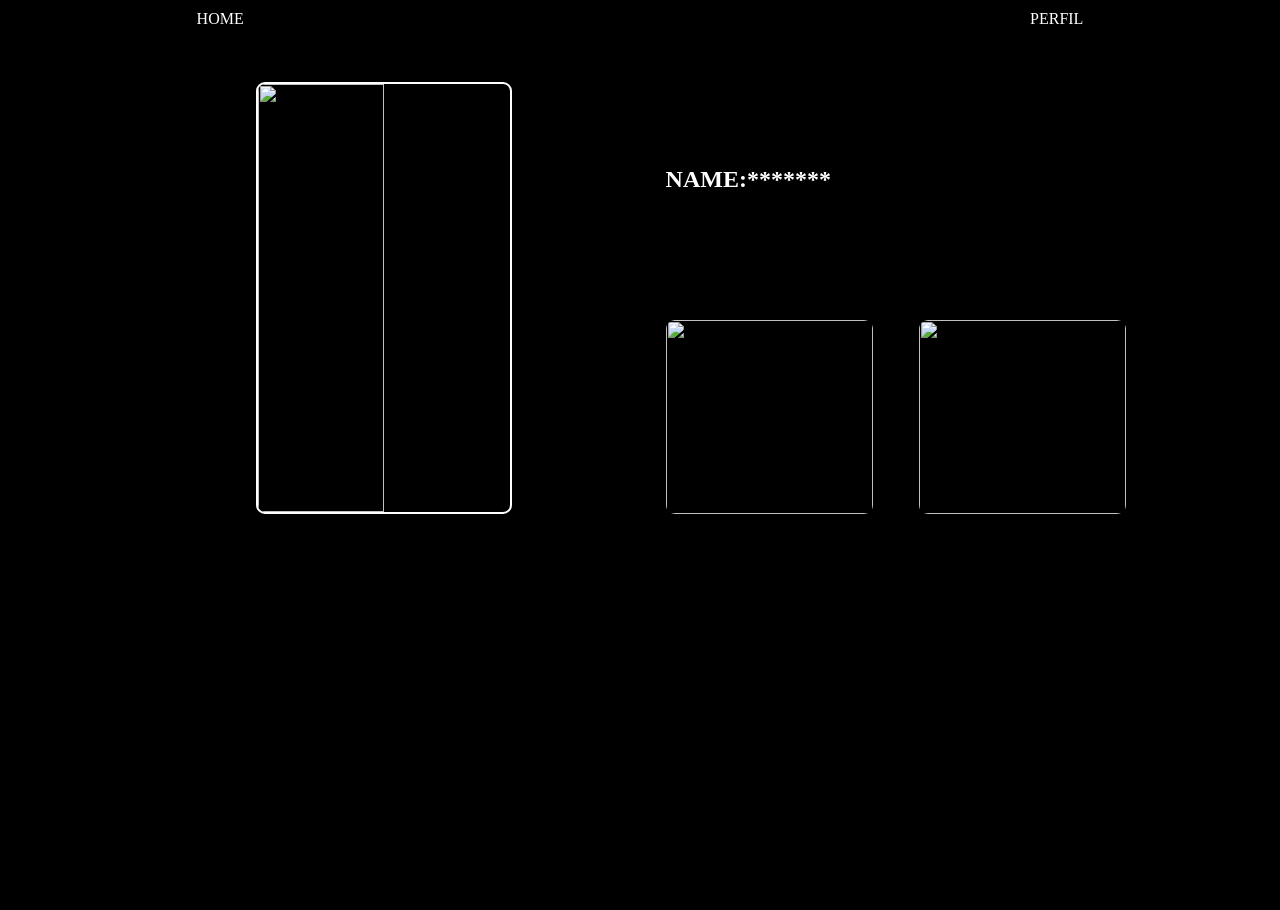
==== index.html @ deb19fd4 "Add files via upload" ====
<!DOCTYPE html>
<html lang="pt-br">
<head>
    <meta charset="UTF-8">
    <meta name="viewport" content="width=device-width, initial-scale=1.0">
    <title>AKIRA</title>
    <link rel="stylesheet" href="style.css">
</head>
<body class="body_1">
    <nav>
        <div class="nav_bar">
            
            <div class="info">
                <a class="nav_itens" href="">HOME</a>
            </div>
            <div class="logo">
                <img  src="assets/Img/footer-logo.gif" alt="" style="width: 100px;">
            </div>

            <div class="info">
                <a class="nav_itens" href="">PERFIL</a>
            </div>
        </div>
    </nav>
    <main class="main">
        <aside class="aside_perfil">
            <img class="img1" src="assets/Img/perfil.jpg" alt="">
        </aside>
        <section class="section">
            <div class="section_inf1">
                <h1>NAME:*******</h1>
            </div>
            <div class="section_inf2">
                <div class="inf2_1">
                    <img class="img2" src="ref/ter.jpg" alt="">
                </div>
                <div class="inf2_1">
                    <img class="img2" src="ref/Register - Login.jpg" alt="">
                </div>
            </div>
        </section>
        
      
    </main>
    <footer></footer>
</body>
</html>
---- style.css ----
*{
    padding: 0;
    margin: 0;
    box-sizing: border-box;
}

@font-face {
    font-family: myforte_e;
    src: url(assets/font/Airnt-Bold.otf);

}
.body_1{
    background-color: black;
    color: white;
    width: 100vw;
    height: 100vh;
    text-decoration: none;
    font-family: myforte_e;
    
}
/*//////// Nav bar ///////////// */
.nav_bar{
    display: flex;
    flex-direction:row;
    justify-content:space-around ;
    margin-top: 10px;
    text-decoration: none;
}

.info{
    display: flex;
    align-items: center;
    color: white;
    
    gap: 30px; 
}


.nav_itens{
    text-decoration: none;
    color: white;
}


/*/////// Nav bar /////////*/

/*//////// Main ///////////// */
.main{
    display: flex;
    flex-direction: row;
    align-items: center;
    justify-content: center;
    width: 100%;
    height: 60%;
    
}

.aside_perfil{

    
    width: 40%;
    height: 80%;
    display: flex;
    justify-content: center;
}
.img1{
    width: 50%;
    height: 100%;
    border-radius: 9px;
    border: 2px solid white;
}

.section{
    display: flex;
    flex-direction: column;
    align-items: center ;
    justify-content: space-between;
    
    width: 40%;
    height: 80%;
    gap: 10%;
    
}

.section_inf1{
    

    display: flex;
    align-items: center ;
    width: 90%;
    height: 50%;
    
}

.section_inf2{

    
    display: flex;
    
    width: 90%;
    height: 50%;
    column-gap: 10%;
}

.inf2_1{

    

    width: 100%;
    height: 100%;
}

.img2{
    border-radius: 9px;
    width: 100%;
    height: 100%;
}
/*//////// Main ///////////// */
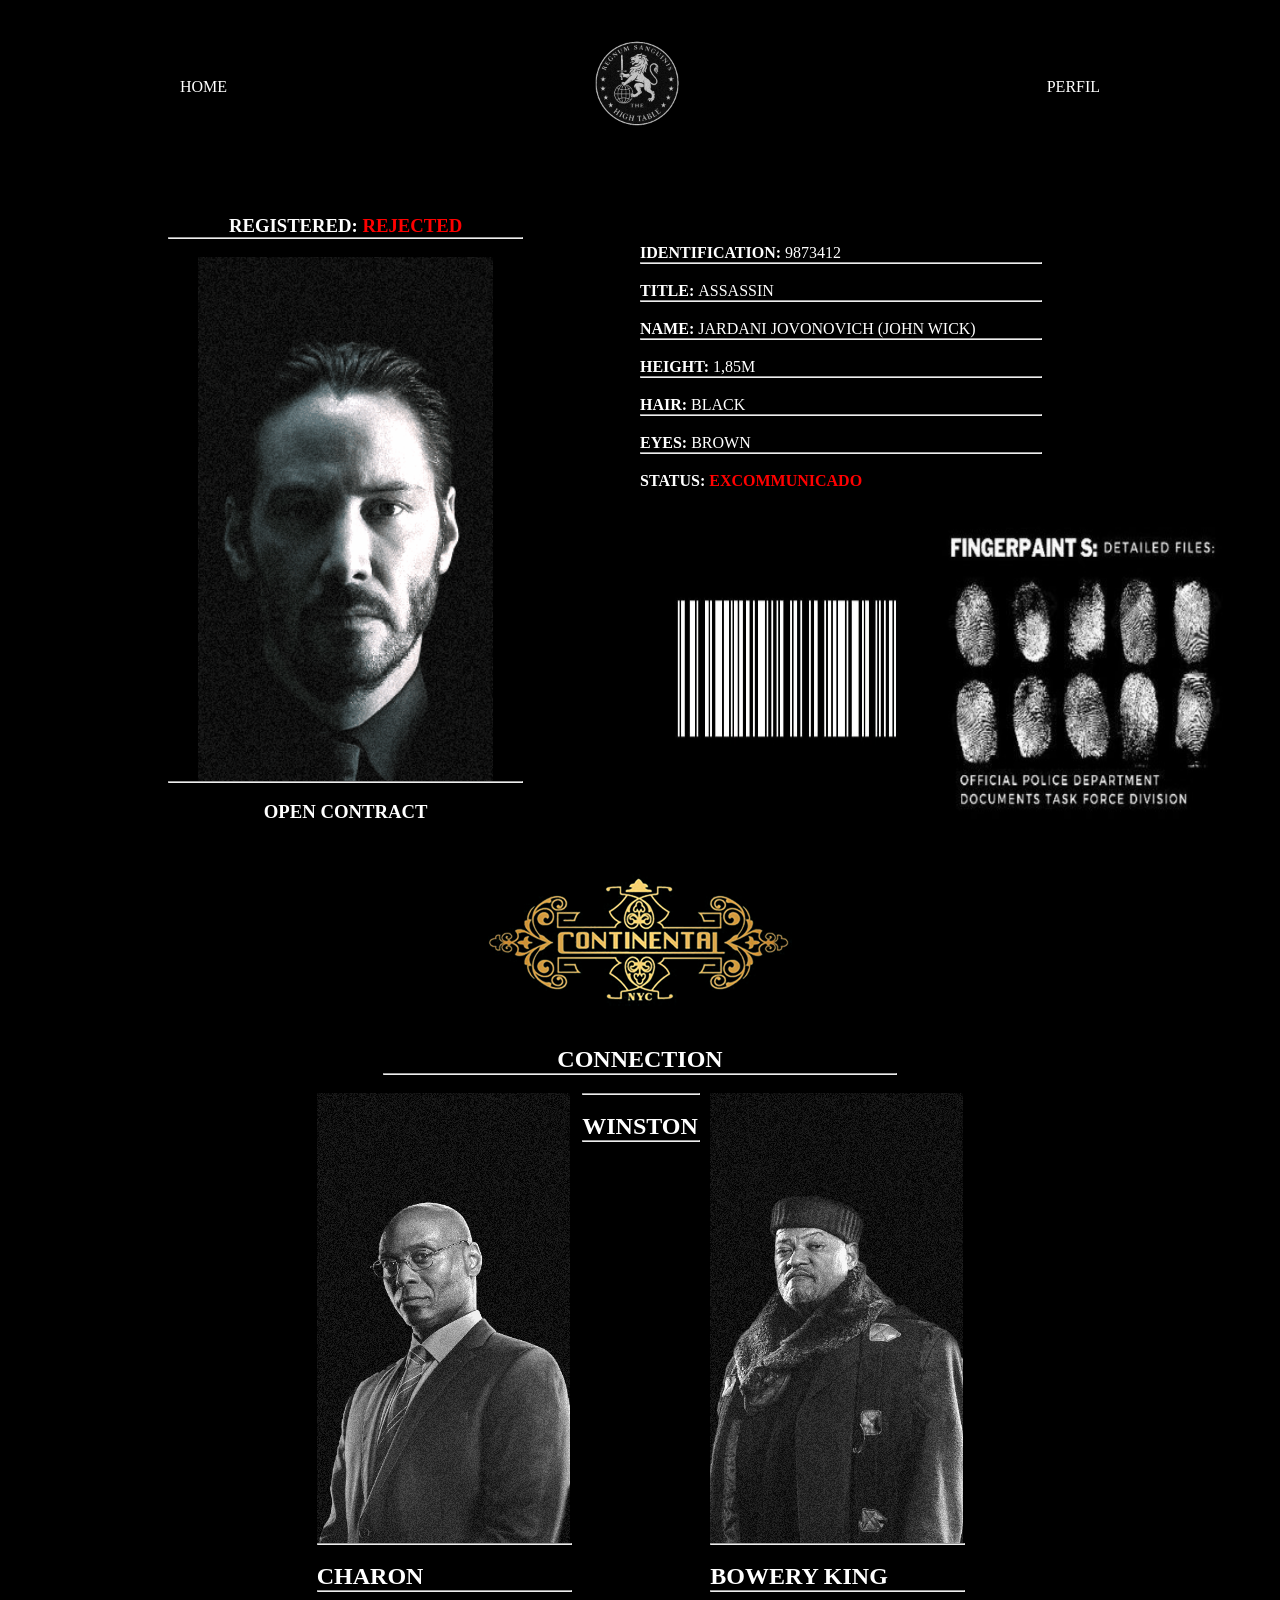
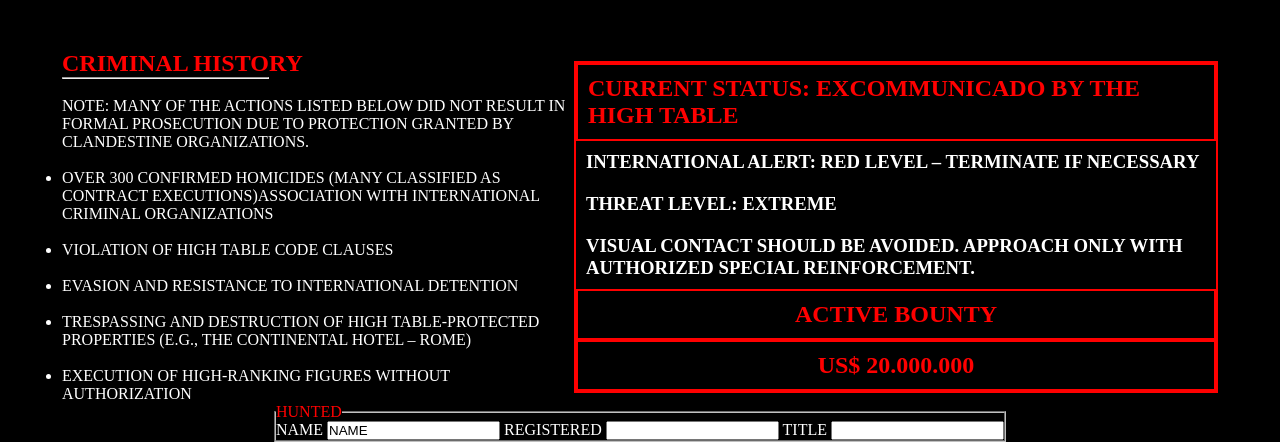
==== commit 045b84f3: "Add files via upload" ====
--- a/index.html
+++ b/index.html
@@ -3,44 +3,163 @@
 <head>
     <meta charset="UTF-8">
     <meta name="viewport" content="width=device-width, initial-scale=1.0">
-    <title>AKIRA</title>
+    <title>HIGH TABLE</title>
     <link rel="stylesheet" href="style.css">
+    <link rel="icon" type="icon" href="assets/favicon/favicon-16x16.png">
 </head>
 <body class="body_1">
-    <nav>
-        <div class="nav_bar">
-            
-            <div class="info">
-                <a class="nav_itens" href="">HOME</a>
+    <header>
+        <nav>
+            <div class="nav_bar">
+                
+                <div class="info">
+                    <a class="nav_itens" href="">HOME</a>
+                </div>
+                <div class="logo">
+                    <img  src="assets/gif/logotest.gif" alt="" style="width: 100px;">
+                </div>
+
+                <div class="info">
+                    <a class="nav_itens" href="">PERFIL</a>
+                </div>
             </div>
-            <div class="logo">
-                <img  src="assets/Img/footer-logo.gif" alt="" style="width: 100px;">
+        </nav>
+    </header>
+    <main class="main">
+        <section class="section1">
+            <article class="foto_perfil">
+                <h1><b>REGISTERED: <b style="color: red;"> REJECTED</b> </b></h1>
+                <hr style="width: 60%; color: white;">
+                <br>
+                <img src="assets/gif/john.gif" alt="">
+                <hr style="width: 60%; color: white;">
+                <br>
+                <h1>OPEN CONTRACT</h1>
+            </article>
+            <article class="inf_perfil">
+                <div class="inf1">
+                    
+                    <div><p><b>IDENTIFICATION:  </b>  9873412</p></div>
+                    <hr style="width: 400px; color: white;">
+                    <br>
+                    <div><p><b>TITLE:  </b>  ASSASSIN</p></div>
+                    <hr style="width: 400px; color: white;">
+                    <br>
+                    <div><p><b>NAME:  </b>  JARDANI JOVONOVICH (JOHN WICK)</p></div>
+                    <hr style="width: 400px; color: white;">
+                    <br>
+                    <div><p><b>HEIGHT:  </b>  1,85M</p></div>
+                    <hr style="width: 400px; color: white;">
+                    <br>
+                    <div><p><b>HAIR:  </b> BLACK  </p></div>
+                    <hr style="width: 400px; color: white;">
+                    <br>
+                    <div><p><b>EYES:  </b> BROWN</p></div>
+                    <hr style="width: 400px; color: white;">
+                    <br>
+                    <div><p><b>STATUS:</b><b style="color: red;"> EXCOMMUNICADO </b></p></div>
+                </div>
+                <div class="inf_perfil2">
+                    <div class="inf2"><img src="assets/Img/cod.jpg" alt=""></div>
+                    <div class="inf2_1"><img src="assets/Img/digital.jpg" alt=""></div>
+                </div>
+            </article>
+        </section>
+        <section class="section2">
+            <div class="section2_inf1">
+                <img src="assets/Img/nyc.png" alt="">
+                <h1 class="titulo_con"><b>CONNECTION</b></h1>
+                <hr style="width: 40%; color: white;">
+                        <br>
             </div>
+            <div class="section2_inf2">
+                <div class="inf2_afiliacao">
 
-            <div class="info">
-                <a class="nav_itens" href="">PERFIL</a>
+                    <div class="afilImg">
+                        <img src="assets/gif/charon.gif" alt="">
+                        <hr style="width: 100%; color: white;">
+                        <br>
+                        <h1><b>CHARON</b></h1>
+                        <hr style="width: 100%; color: white;">
+                        <br>
+                    </div>
+
+                    <div class="afilImg">
+                        <img src="assets/gif/WISTON.gif" alt="">
+                        <hr style="width: 100%; color: white;">
+                        <br>
+                        <h1><b>WINSTON</b></h1>
+                        <hr style="width: 100%; color: white;">
+                        <br>
+                    </div>
+
+                    <div class="afilImg">
+                        <img class="" src="assets/gif/king.gif" alt="">
+                        <hr style="width: 100%; color: white; font-size: 30px;">
+                        <br>
+                        <h1><b>BOWERY KING</b> </h1>
+                        <hr style="width: 100%; color: white;">
+                        <br>
+                    </div>
+                </div>
+                
             </div>
-        </div>
-    </nav>
-    <main class="main">
-        <aside class="aside_perfil">
-            <img class="img1" src="assets/Img/perfil.jpg" alt="">
-        </aside>
-        <section class="section">
-            <div class="section_inf1">
-                <h1>NAME:*******</h1>
+        </section>
+        <section class="section3">
+            <div class="confidencial">
+              
+                <h1 style="color: red;">CRIMINAL HISTORY</h1> 
+                <hr style="width: 40%; color: white;">
+                <br>
+                <p class="aviso">NOTE: MANY OF THE ACTIONS LISTED BELOW DID NOT RESULT IN FORMAL PROSECUTION DUE TO PROTECTION GRANTED BY CLANDESTINE ORGANIZATIONS.</p>
+                <ul class="registro-lista">
+                    <br>
+                    <li>OVER 300 CONFIRMED HOMICIDES (MANY CLASSIFIED AS CONTRACT EXECUTIONS)ASSOCIATION WITH INTERNATIONAL CRIMINAL ORGANIZATIONS</li>
+                    <br>
+                    <li>VIOLATION OF HIGH TABLE CODE CLAUSES</li>
+                    <br>
+                    <li>EVASION AND RESISTANCE TO INTERNATIONAL DETENTION</li>
+                    <br>
+                    <li>TRESPASSING AND DESTRUCTION OF HIGH TABLE-PROTECTED PROPERTIES (E.G., THE CONTINENTAL HOTEL – ROME)</li>
+                    <br>
+                    <li>EXECUTION OF HIGH-RANKING FIGURES WITHOUT AUTHORIZATION</li>
+                </ul>
+                   
             </div>
-            <div class="section_inf2">
-                <div class="inf2_1">
-                    <img class="img2" src="ref/ter.jpg" alt="">
+            <div class="recompensa">
+                <div>
+                    <h1>CURRENT STATUS: EXCOMMUNICADO BY THE HIGH TABLE</h1>
                 </div>
-                <div class="inf2_1">
-                    <img class="img2" src="ref/Register - Login.jpg" alt="">
+                <div>
+                    <h3>INTERNATIONAL ALERT: RED LEVEL – TERMINATE IF NECESSARY</h3>
+                    <h3>THREAT LEVEL: EXTREME</h3>
+                    <h3>VISUAL CONTACT SHOULD BE AVOIDED. APPROACH ONLY WITH AUTHORIZED SPECIAL REINFORCEMENT.</h3>
+                </div>
+                <div>
+                    <h1>ACTIVE BOUNTY</h1>
+                </div>
+                <div>
+                    <h1 >US$ 20.000.000</h1>
                 </div>
             </div>
         </section>
-        
-      
+        <section class="section4">
+            <form>
+                <fieldset >
+                    <legend class="titulo_form">HUNTED</legend>
+
+                    <label >NAME</label>
+                    <input type="text" name="size" value="NAME" />
+                    
+                    <label >REGISTERED</label>
+                    <input type="text" name="size"/>
+
+                    <label>TITLE</label>
+                    <input type="text" name="size" />
+                    
+                </fieldset>
+            </form>
+        </section>
     </main>
     <footer></footer>
 </body>
--- a/style.css
+++ b/style.css
@@ -1,118 +1,221 @@
 *{
     padding: 0;
     margin: 0;
-    box-sizing: border-box;
+
 }
 
 @font-face {
     font-family: myforte_e;
-    src: url(assets/font/Airnt-Bold.otf);
-
-}
-.body_1{
+    src: url(assets/font/roboto/static/RobotoCondensed-ExtraBold.ttf);
+
+}
+body{
     background-color: black;
-    color: white;
-    width: 100vw;
-    height: 100vh;
-    text-decoration: none;
-    font-family: myforte_e;
-    
-}
-/*//////// Nav bar ///////////// */
+    color: rgb(255, 255, 255);
+}
+.header{
+    background-color: black;
+}
+
+/*///////// NAV ///////// */
+
 .nav_bar{
+    
     display: flex;
     flex-direction:row;
     justify-content:space-around ;
+    align-items: center;
     margin-top: 10px;
     text-decoration: none;
 }
 
-.info{
-    display: flex;
-    align-items: center;
-    color: white;
-    
-    gap: 30px; 
-}
-
-
 .nav_itens{
+    
     text-decoration: none;
-    color: white;
-}
-
-
-/*/////// Nav bar /////////*/
-
-/*//////// Main ///////////// */
-.main{
-    display: flex;
-    flex-direction: row;
-    align-items: center;
-    justify-content: center;
+    color: rgb(255, 255, 255);
+}
+
+/*////////////////// */
+/*/////////main///////// */
+
+.section1{
+    
+    display: flex;
+    flex-direction: row;
+    padding: 4%;
+    flex-wrap: wrap;
+    
+}
+/*//*/
+.foto_perfil{
+    display: flex;
+    justify-content: center;
+    align-items: center;
+    flex-direction: column;
+    width: 50%;
+    flex: 1;
+   
+}
+
+.foto_perfil > img {
+    
+    width: 50%;
+    height: 100%;
+}
+/*//*/
+.inf_perfil{
+    flex-wrap: wrap;
+    width: 50%;
+    flex: 1;
+}
+.inf1{
+    display: flex;
+    flex-direction: column;
+    justify-content:center;
+    align-items: start;
     width: 100%;
-    height: 60%;
-    
-}
-
-.aside_perfil{
-
+    height: 50%;
+    flex-wrap: wrap;
+}
+
+
+
+/*//*/
+.inf_perfil2{
+
+
+    height: 50%;
+    display: flex;
+    flex-direction: row;
+    justify-content:center ;
+    align-items: center;
+}
+
+.inf2{
+    
+    width: 50%;
+    height: 100%;
+}
+
+.inf2 > img{
+    
+    width: 100%;
+    height: 100%;
+}
+
+.inf2_1{
+    
+    width: 50%;
+    height: 100%;
+}
+
+.inf2_1 > img{
+    
+    width: 100%;
+    height: 100%;
+}
+/*//*/
+/*/////////SECTION2///////*/
+.section2{
+    
+    display: flex;
+    flex-direction: column;
+    
+}
+.section2_inf1{
+    
+    display: flex;
+    flex-direction: column;
+    justify-content: center;
+    align-items: center;
+}
+.section2_inf1 > h1{
+    margin-top: 40px;
+}
+.section2_inf2{
+    
+    display: flex;
+    flex-direction: row;
+    justify-content: center;
+    align-items: center;
+    
+}
+.inf2_afiliacao{
+    
+    display: flex;
+    justify-content: center;
+    flex-direction: row;
+    gap: 2%;
+    width: auto;
+   
+    
+    
+    
+}
+.afilImg{
+    
+    display: flex;
+    flex-direction: column;
+    flex: auto;
+    
+    
+}
+.inf2_afiliacao > afil_img > h1{
+    font-size: 20px;
+}
+/*/////////////////////////*/
+
+/*/////////SECTION3///////*/
+.section3{
+    margin-top: 40px;
+    display: flex;
+    flex-direction: row;
+    justify-content: center;
+    align-items: center;
+    flex-wrap: wrap;
+    
+}
+
+.confidencial{
     
     width: 40%;
-    height: 80%;
-    display: flex;
-    justify-content: center;
-}
-.img1{
-    width: 50%;
-    height: 100%;
-    border-radius: 9px;
-    border: 2px solid white;
-}
-
-.section{
-    display: flex;
-    flex-direction: column;
-    align-items: center ;
-    justify-content: space-between;
-    
-    width: 40%;
-    height: 80%;
-    gap: 10%;
-    
-}
-
-.section_inf1{
-    
-
-    display: flex;
-    align-items: center ;
-    width: 90%;
-    height: 50%;
-    
-}
-
-.section_inf2{
-
-    
-    display: flex;
-    
-    width: 90%;
-    height: 50%;
-    column-gap: 10%;
-}
-
-.inf2_1{
-
-    
-
-    width: 100%;
-    height: 100%;
-}
-
-.img2{
-    border-radius: 9px;
-    width: 100%;
-    height: 100%;
-}
-/*//////// Main ///////////// */+}
+
+.recompensa{
+    
+    display: flex;
+    flex-direction: column;
+    border: 2px solid red;
+    width: 50%;
+}
+
+.recompensa > div > h1 {
+    border: 2px solid red;
+    display: flex;
+    color: red;
+    justify-content: center;
+    align-items: center;
+    padding: 10px;
+}
+
+.recompensa > div > h3 {
+    display: flex;
+    color: rgb(255, 255, 255);
+    justify-content: start;
+    align-items: center;
+    padding: 10px;
+}
+
+/*/////////////////////////*/
+
+/*/////////SECTION4///////*/
+.section4{
+    display: flex;
+    flex-direction: column;
+    justify-content: center;
+    align-items: center;
+}
+
+.titulo_form{
+    color: red;
+}
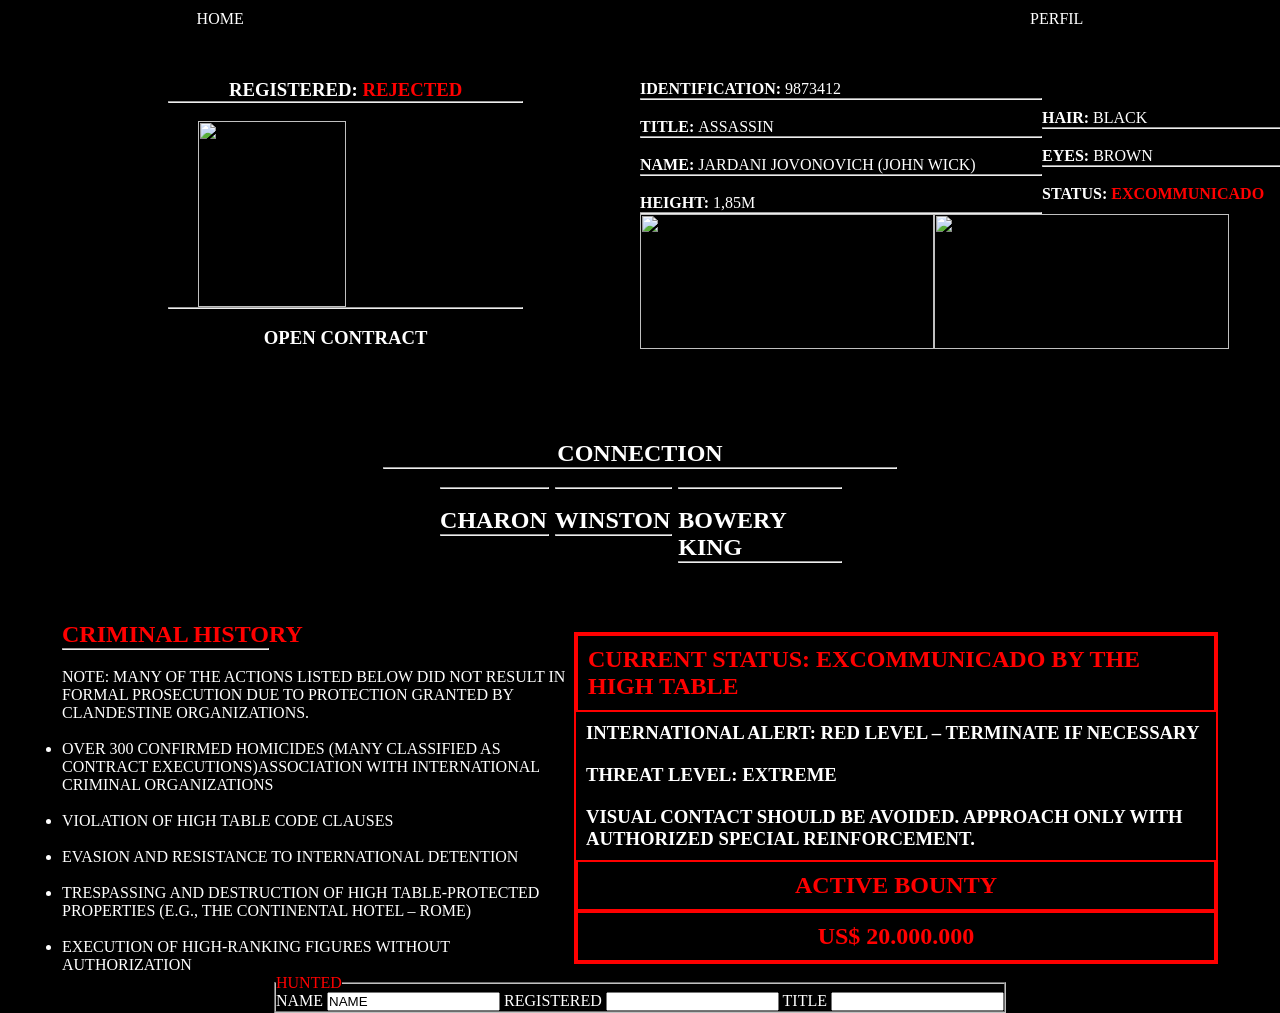
==== commit 2d70e8ff: "Add files via upload" ====
--- a/index.html
+++ b/index.html
@@ -13,7 +13,7 @@
             <div class="nav_bar">
                 
                 <div class="info">
-                    <a class="nav_itens" href="">HOME</a>
+                    <a class="nav_itens" href="lucas.html">HOME</a>
                 </div>
                 <div class="logo">
                     <img  src="assets/gif/logotest.gif" alt="" style="width: 100px;">
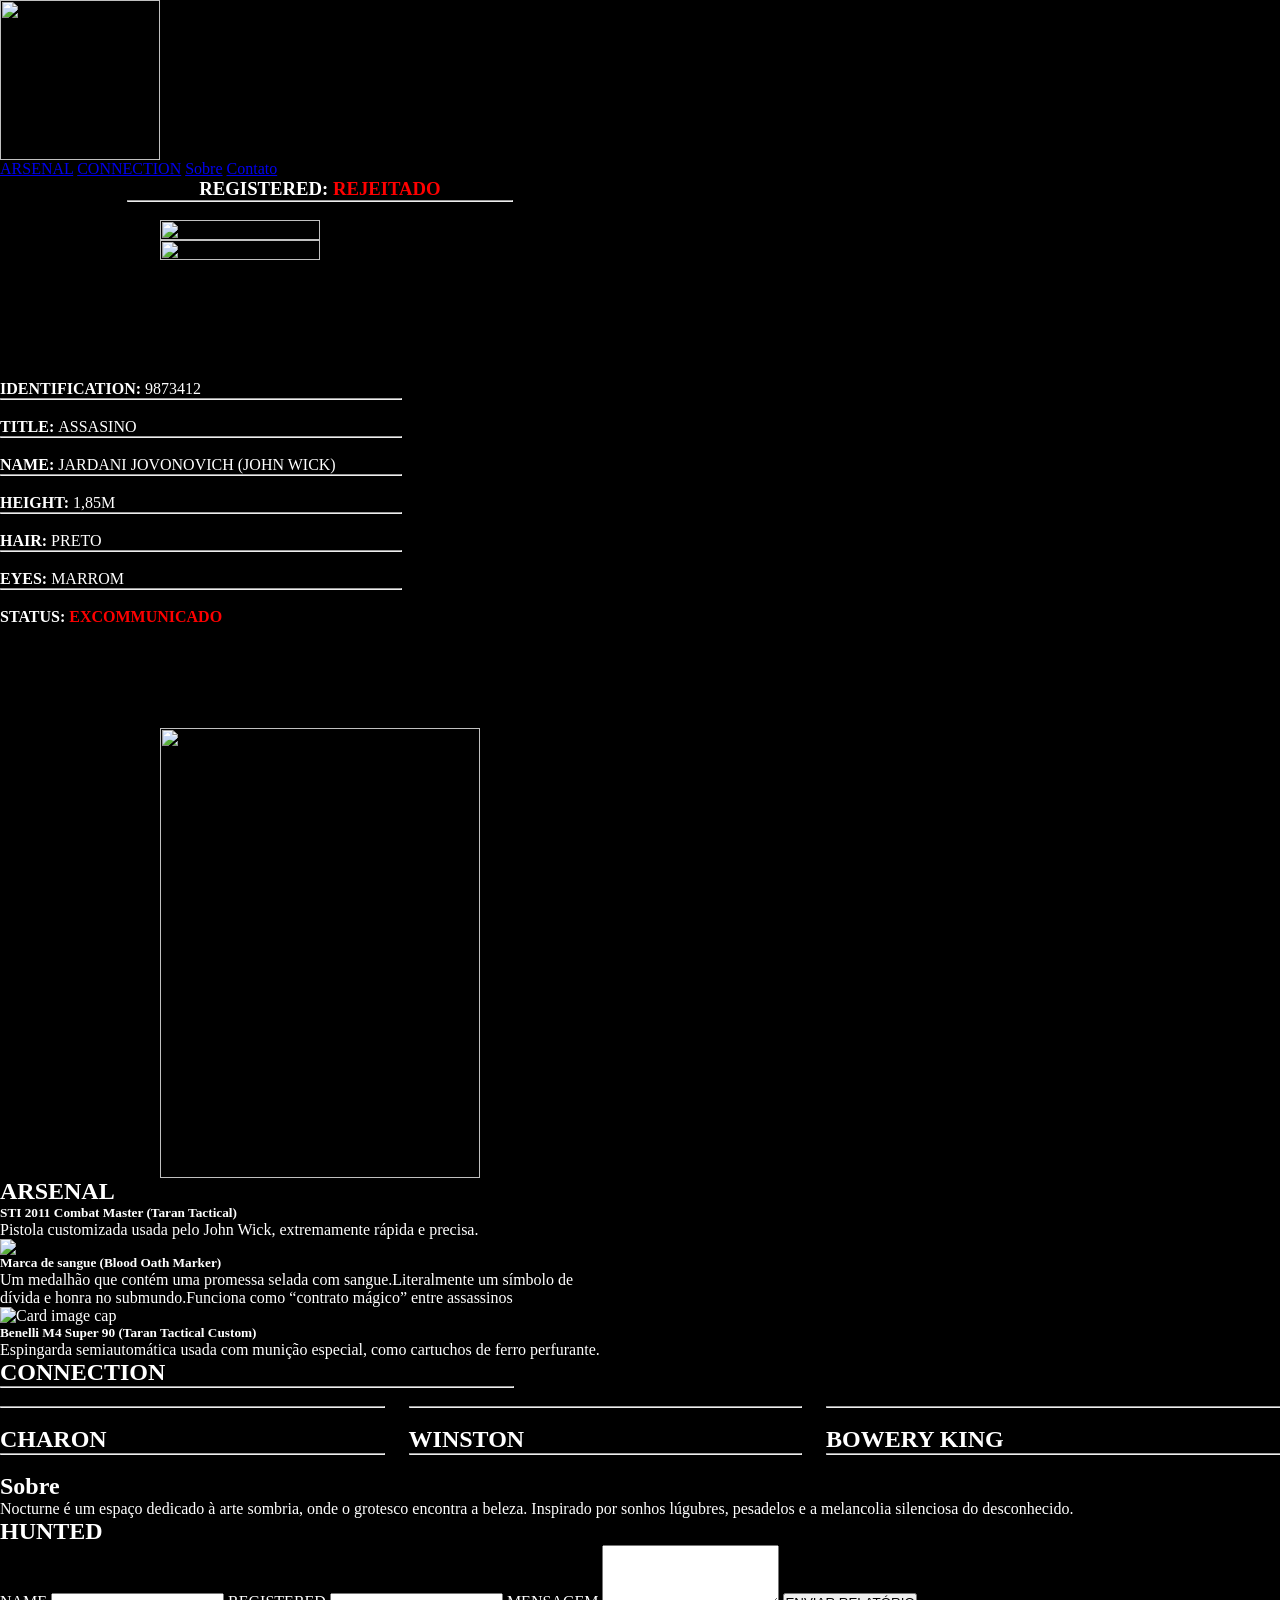
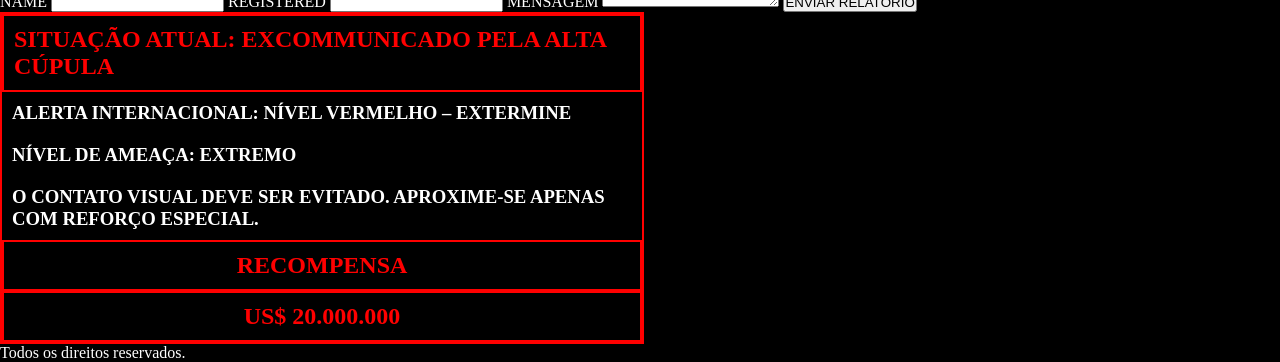
==== commit ef711fe1: "Update index.html" ====
--- a/index.html
+++ b/index.html
@@ -1,166 +1,211 @@
-<!DOCTYPE html>
 <html lang="pt-br">
+
 <head>
-    <meta charset="UTF-8">
-    <meta name="viewport" content="width=device-width, initial-scale=1.0">
-    <title>HIGH TABLE</title>
-    <link rel="stylesheet" href="style.css">
-    <link rel="icon" type="icon" href="assets/favicon/favicon-16x16.png">
+  <meta charset="UTF-8">
+  <meta name="viewport" content="width=device-width, initial-scale=1.0">
+  <title>EXCOMMUNICADO</title>
+  <link href="https://fonts.googleapis.com/css2?family=Cinzel&family=UnifrakturCook:wght@700&display=swap"
+    rel="stylesheet">
+  <link rel="stylesheet" href="style.css">
 </head>
-<body class="body_1">
+
+<body class="background">
+  <div class="overlay">
+    <!-- Inicio da Pagina -->
     <header>
-        <nav>
-            <div class="nav_bar">
-                
-                <div class="info">
-                    <a class="nav_itens" href="lucas.html">HOME</a>
-                </div>
-                <div class="logo">
-                    <img  src="assets/gif/logotest.gif" alt="" style="width: 100px;">
-                </div>
-
-                <div class="info">
-                    <a class="nav_itens" href="">PERFIL</a>
-                </div>
-            </div>
-        </nav>
+      <img style="width: 10rem;" src="assets/Img/altaCup.png">
     </header>
-    <main class="main">
-        <section class="section1">
-            <article class="foto_perfil">
-                <h1><b>REGISTERED: <b style="color: red;"> REJECTED</b> </b></h1>
-                <hr style="width: 60%; color: white;">
-                <br>
-                <img src="assets/gif/john.gif" alt="">
-                <hr style="width: 60%; color: white;">
-                <br>
-                <h1>OPEN CONTRACT</h1>
-            </article>
-            <article class="inf_perfil">
-                <div class="inf1">
-                    
-                    <div><p><b>IDENTIFICATION:  </b>  9873412</p></div>
-                    <hr style="width: 400px; color: white;">
-                    <br>
-                    <div><p><b>TITLE:  </b>  ASSASSIN</p></div>
-                    <hr style="width: 400px; color: white;">
-                    <br>
-                    <div><p><b>NAME:  </b>  JARDANI JOVONOVICH (JOHN WICK)</p></div>
-                    <hr style="width: 400px; color: white;">
-                    <br>
-                    <div><p><b>HEIGHT:  </b>  1,85M</p></div>
-                    <hr style="width: 400px; color: white;">
-                    <br>
-                    <div><p><b>HAIR:  </b> BLACK  </p></div>
-                    <hr style="width: 400px; color: white;">
-                    <br>
-                    <div><p><b>EYES:  </b> BROWN</p></div>
-                    <hr style="width: 400px; color: white;">
-                    <br>
-                    <div><p><b>STATUS:</b><b style="color: red;"> EXCOMMUNICADO </b></p></div>
-                </div>
-                <div class="inf_perfil2">
-                    <div class="inf2"><img src="assets/Img/cod.jpg" alt=""></div>
-                    <div class="inf2_1"><img src="assets/Img/digital.jpg" alt=""></div>
-                </div>
-            </article>
-        </section>
-        <section class="section2">
-            <div class="section2_inf1">
-                <img src="assets/Img/nyc.png" alt="">
-                <h1 class="titulo_con"><b>CONNECTION</b></h1>
-                <hr style="width: 40%; color: white;">
-                        <br>
-            </div>
-            <div class="section2_inf2">
-                <div class="inf2_afiliacao">
-
-                    <div class="afilImg">
-                        <img src="assets/gif/charon.gif" alt="">
-                        <hr style="width: 100%; color: white;">
-                        <br>
-                        <h1><b>CHARON</b></h1>
-                        <hr style="width: 100%; color: white;">
-                        <br>
-                    </div>
-
-                    <div class="afilImg">
-                        <img src="assets/gif/WISTON.gif" alt="">
-                        <hr style="width: 100%; color: white;">
-                        <br>
-                        <h1><b>WINSTON</b></h1>
-                        <hr style="width: 100%; color: white;">
-                        <br>
-                    </div>
-
-                    <div class="afilImg">
-                        <img class="" src="assets/gif/king.gif" alt="">
-                        <hr style="width: 100%; color: white; font-size: 30px;">
-                        <br>
-                        <h1><b>BOWERY KING</b> </h1>
-                        <hr style="width: 100%; color: white;">
-                        <br>
-                    </div>
-                </div>
-                
-            </div>
-        </section>
-        <section class="section3">
-            <div class="confidencial">
-              
-                <h1 style="color: red;">CRIMINAL HISTORY</h1> 
-                <hr style="width: 40%; color: white;">
-                <br>
-                <p class="aviso">NOTE: MANY OF THE ACTIONS LISTED BELOW DID NOT RESULT IN FORMAL PROSECUTION DUE TO PROTECTION GRANTED BY CLANDESTINE ORGANIZATIONS.</p>
-                <ul class="registro-lista">
-                    <br>
-                    <li>OVER 300 CONFIRMED HOMICIDES (MANY CLASSIFIED AS CONTRACT EXECUTIONS)ASSOCIATION WITH INTERNATIONAL CRIMINAL ORGANIZATIONS</li>
-                    <br>
-                    <li>VIOLATION OF HIGH TABLE CODE CLAUSES</li>
-                    <br>
-                    <li>EVASION AND RESISTANCE TO INTERNATIONAL DETENTION</li>
-                    <br>
-                    <li>TRESPASSING AND DESTRUCTION OF HIGH TABLE-PROTECTED PROPERTIES (E.G., THE CONTINENTAL HOTEL – ROME)</li>
-                    <br>
-                    <li>EXECUTION OF HIGH-RANKING FIGURES WITHOUT AUTHORIZATION</li>
-                </ul>
-                   
-            </div>
-            <div class="recompensa">
-                <div>
-                    <h1>CURRENT STATUS: EXCOMMUNICADO BY THE HIGH TABLE</h1>
-                </div>
-                <div>
-                    <h3>INTERNATIONAL ALERT: RED LEVEL – TERMINATE IF NECESSARY</h3>
-                    <h3>THREAT LEVEL: EXTREME</h3>
-                    <h3>VISUAL CONTACT SHOULD BE AVOIDED. APPROACH ONLY WITH AUTHORIZED SPECIAL REINFORCEMENT.</h3>
-                </div>
-                <div>
-                    <h1>ACTIVE BOUNTY</h1>
-                </div>
-                <div>
-                    <h1 >US$ 20.000.000</h1>
-                </div>
-            </div>
-        </section>
-        <section class="section4">
-            <form>
-                <fieldset >
-                    <legend class="titulo_form">HUNTED</legend>
-
-                    <label >NAME</label>
-                    <input type="text" name="size" value="NAME" />
-                    
-                    <label >REGISTERED</label>
-                    <input type="text" name="size"/>
-
-                    <label>TITLE</label>
-                    <input type="text" name="size" />
-                    
-                </fieldset>
-            </form>
-        </section>
-    </main>
-    <footer></footer>
+    <nav>
+      <a href="#arsenal_id">ARSENAL</a>
+      <a href="#connection">CONNECTION</a>
+      <a href="#sobre">Sobre</a>
+      <a href="#contato">Contato</a>
+    </nav>
+    <!----------------------->
+
+    <!-- INFORMAÇÃO DO PERSONAGEM-->
+    <section class="perfil">
+      <article class="foto_perfil">
+
+        <h1><b>REGISTERED: <b style="color: red;"> REJEITADO</b> </b></h1>
+        <hr style="width: 60%; color: white;">
+        <br>
+        <img src="assets/gif/john.gif" alt="">
+        <img class="img_perfil2" src="assets/Img/cod.jpg" alt="">
+        <br>
+
+      </article>
+
+      <article class="inf_perfil">
+        <div class="inf1">
+
+          <div>
+            <p><b>IDENTIFICATION: </b> 9873412</p>
+          </div>
+          <hr style="width: 400px; color: white;">
+          <br>
+          <div>
+            <p><b>TITLE: </b> ASSASINO</p>
+          </div>
+          <hr style="width: 400px; color: white;">
+          <br>
+          <div>
+            <p><b>NAME: </b> JARDANI JOVONOVICH (JOHN WICK)</p>
+          </div>
+          <hr style="width: 400px; color: white;">
+          <br>
+          <div>
+            <p><b>HEIGHT: </b> 1,85M</p>
+          </div>
+          <hr style="width: 400px; color: white;">
+          <br>
+          <div>
+            <p><b>HAIR: </b> PRETO </p>
+          </div>
+          <hr style="width: 400px; color: white;">
+          <br>
+          <div>
+            <p><b>EYES: </b> MARROM </p>
+          </div>
+          <hr style="width: 400px; color: white;">
+          <br>
+          <div>
+            <p><b>STATUS:</b><b style="color: red;"> EXCOMMUNICADO </b></p>
+          </div>
+        </div>
+        <div class="inf_perfil2">
+
+          <div class="inf2_1"><img src="assets/Img/digital.jpg" alt=""></div>
+        </div>
+      </article>
+
+    </section>
+    <!----------------------->
+    <section id="arsenal_id" class="arsenal_section">
+      <h2>ARSENAL</h2>
+      <div class="arsenal">
+
+        <div class="card">
+          <img class="card-img" src="assets/Img/arsenal/pistola1.png" alt="">
+          <div class="card-body">
+            <h5 class="card-title">STI 2011 Combat Master (Taran Tactical)</h5>
+            <p class="card-text">Pistola customizada usada pelo John Wick, extremamente rápida e precisa.</p>
+          </div>
+        </div>
+
+        <div class="card2">
+          <img class="card-img" src="assets/Img/arsenal/BloodOath-product1.webp">
+          <div class="card-body">
+            <h5 class="card-title">Marca de sangue (Blood Oath Marker)</h5>
+            <p class="card-text">Um medalhão que contém uma promessa selada com sangue.Literalmente um símbolo de</p>
+            <p> dívida e honra no submundo.Funciona como “contrato mágico” entre assassinos</p>
+
+          </div>
+        </div>
+
+        <div class="card3">
+          <img class="card-img" src="assets/Img/arsenal/arma3.png" alt="Card image cap">
+          <div class="card-body">
+            <h5 class="card-title">Benelli M4 Super 90 (Taran Tactical Custom)</h5>
+            <p class="card-text">Espingarda semiautomática usada com munição especial, como cartuchos de ferro
+              perfurante.
+            </p>
+
+          </div>
+        </div>
+      </div>
+    </section>
+
+    <section id="connection">
+      <div class="section3_inf1">
+        <img src="assets/Img/nyc.png" alt="">
+        <h1 class="titulo_con"><b>CONNECTION</b></h1>
+        <hr style="width: 40%; color: white;">
+        <br>
+      </div>
+      <div class="inf2_afiliacao">
+
+        <div class="afilImg">
+          <img src="assets/gif/charon.gif" alt="">
+          <hr style="width: 100%; color: white;">
+          <br>
+          <h1><b>CHARON</b></h1>
+          <hr style="width: 100%; color: white;">
+          <br>
+        </div>
+
+        <div class="afilImg">
+          <img src="assets/gif/WISTON.gif" alt="">
+          <hr style="width: 100%; color: white;">
+          <br>
+          <h1><b>WINSTON</b></h1>
+          <hr style="width: 100%; color: white;">
+          <br>
+        </div>
+
+        <div class="afilImg">
+          <img class="" src="assets/gif/king.gif" alt="">
+          <hr style="width: 100%; color: white; font-size: 30px;">
+          <br>
+          <h1><b>BOWERY KING</b> </h1>
+          <hr style="width: 100%; color: white;">
+          <br>
+        </div>
+
+      </div>
+
+    </section>
+
+    <section class="sobre">
+      <h2>Sobre</h2>
+      <p>Nocturne é um espaço dedicado à arte sombria, onde o grotesco encontra a beleza. Inspirado por sonhos lúgubres,
+        pesadelos e a melancolia silenciosa do desconhecido.</p>
+    </section>
+
+    <section class="section_form">
+      <article>
+
+        <div class="confidential_form">
+          <form class="form_cont">
+
+            <h2 class="title">HUNTED</h2>
+
+            <label for="name">NAME</label>
+            <input type="text" id="name" name="name" required>
+
+            <label for="email">REGISTERED </label>
+            <input type="email" id="email" name="email" required>
+
+            <label for="message">MENSAGEM</label>
+            <textarea class="message" name="message" rows="4" ></textarea>
+
+            <button class="button" type="submit">ENVIAR RELATÓRIO</button>
+          </form>
+        </div>
+
+      </article>
+      <div class="recompensa">
+        <div>
+          <h1>SITUAÇÃO ATUAL: EXCOMMUNICADO PELA ALTA CÚPULA</h1>
+        </div>
+        <div>
+          <h3>ALERTA INTERNACIONAL: NÍVEL VERMELHO – EXTERMINE</h3>
+          <h3>NÍVEL DE AMEAÇA: EXTREMO</h3>
+          <h3>O CONTATO VISUAL DEVE SER EVITADO. APROXIME-SE APENAS COM REFORÇO ESPECIAL.</h3>
+        </div>
+        <div>
+          <h1>RECOMPENSA</h1>
+        </div>
+        <div>
+          <h1>US$ 20.000.000</h1>
+        </div>
+      </div>
+    </section>
+
+    <footer>
+      <p>Todos os direitos reservados.</p>
+    </footer>
+  </div>
 </body>
-</html>+
+</html>
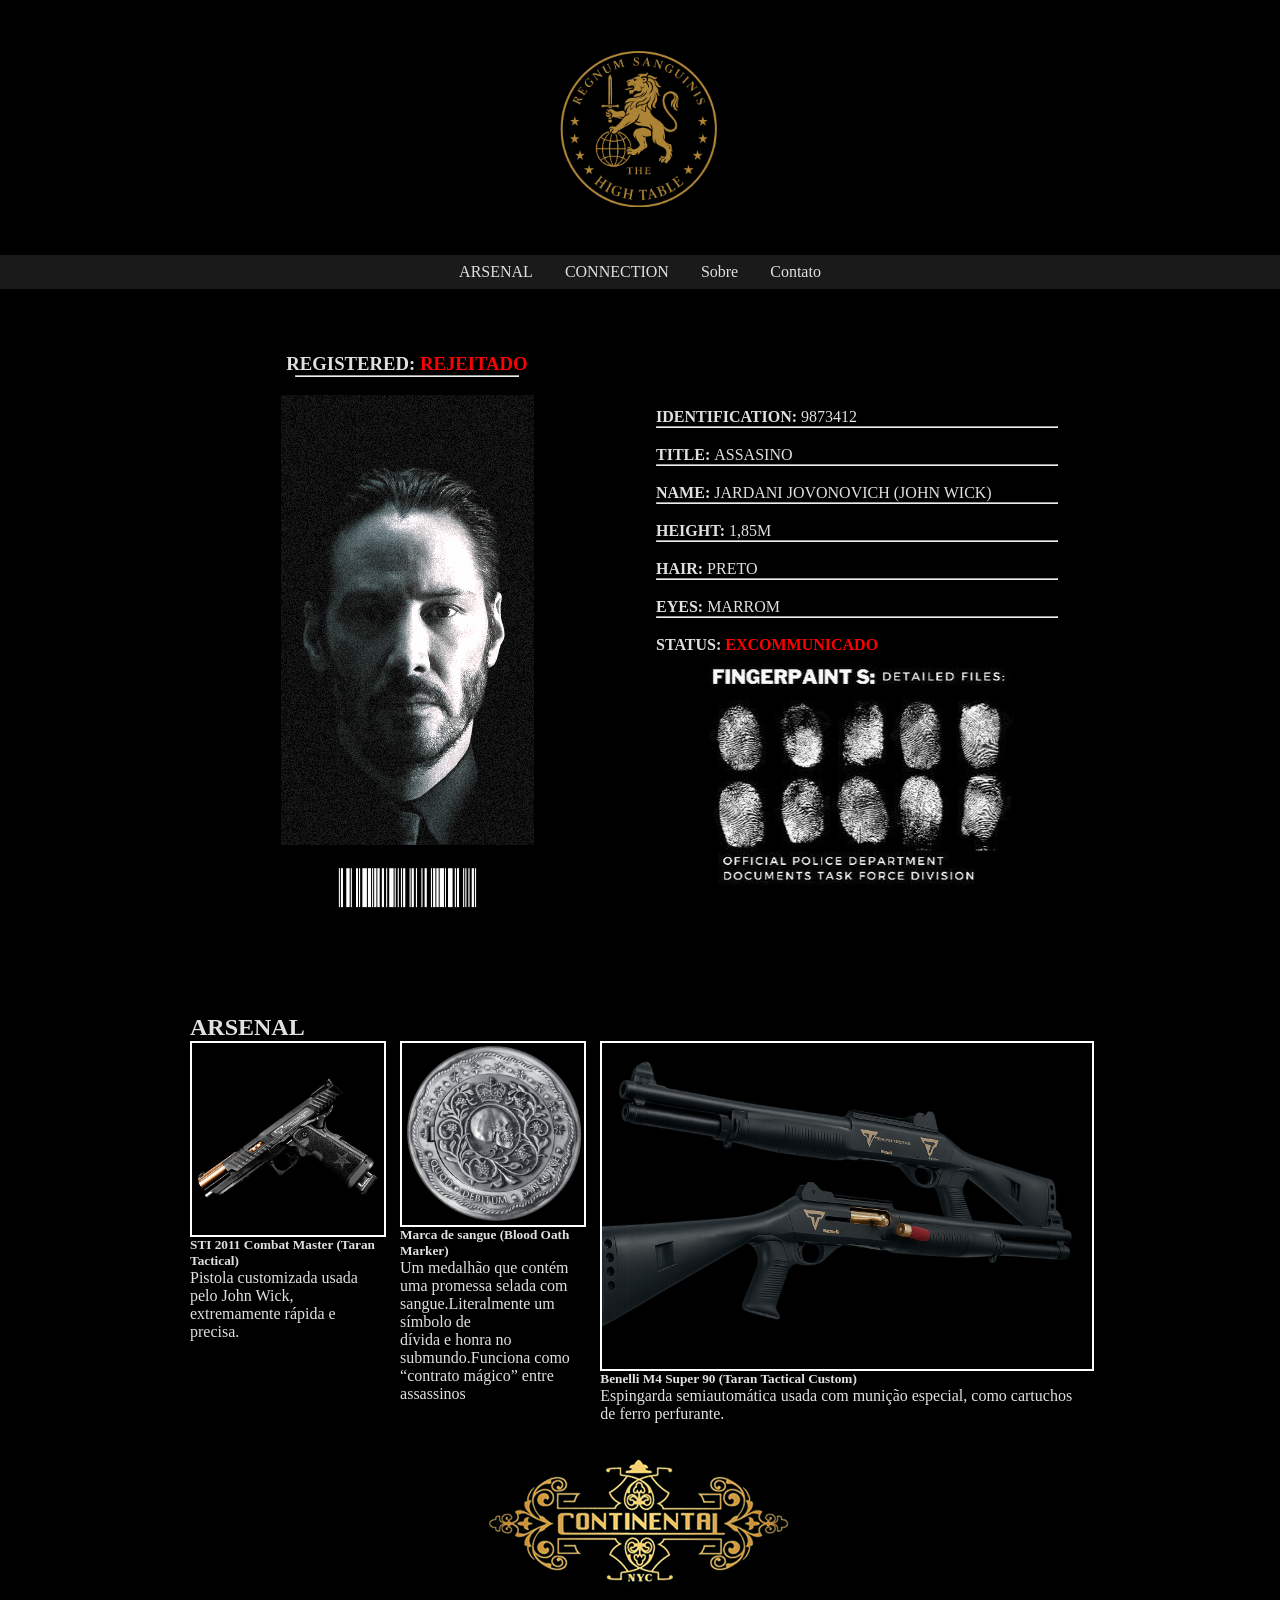
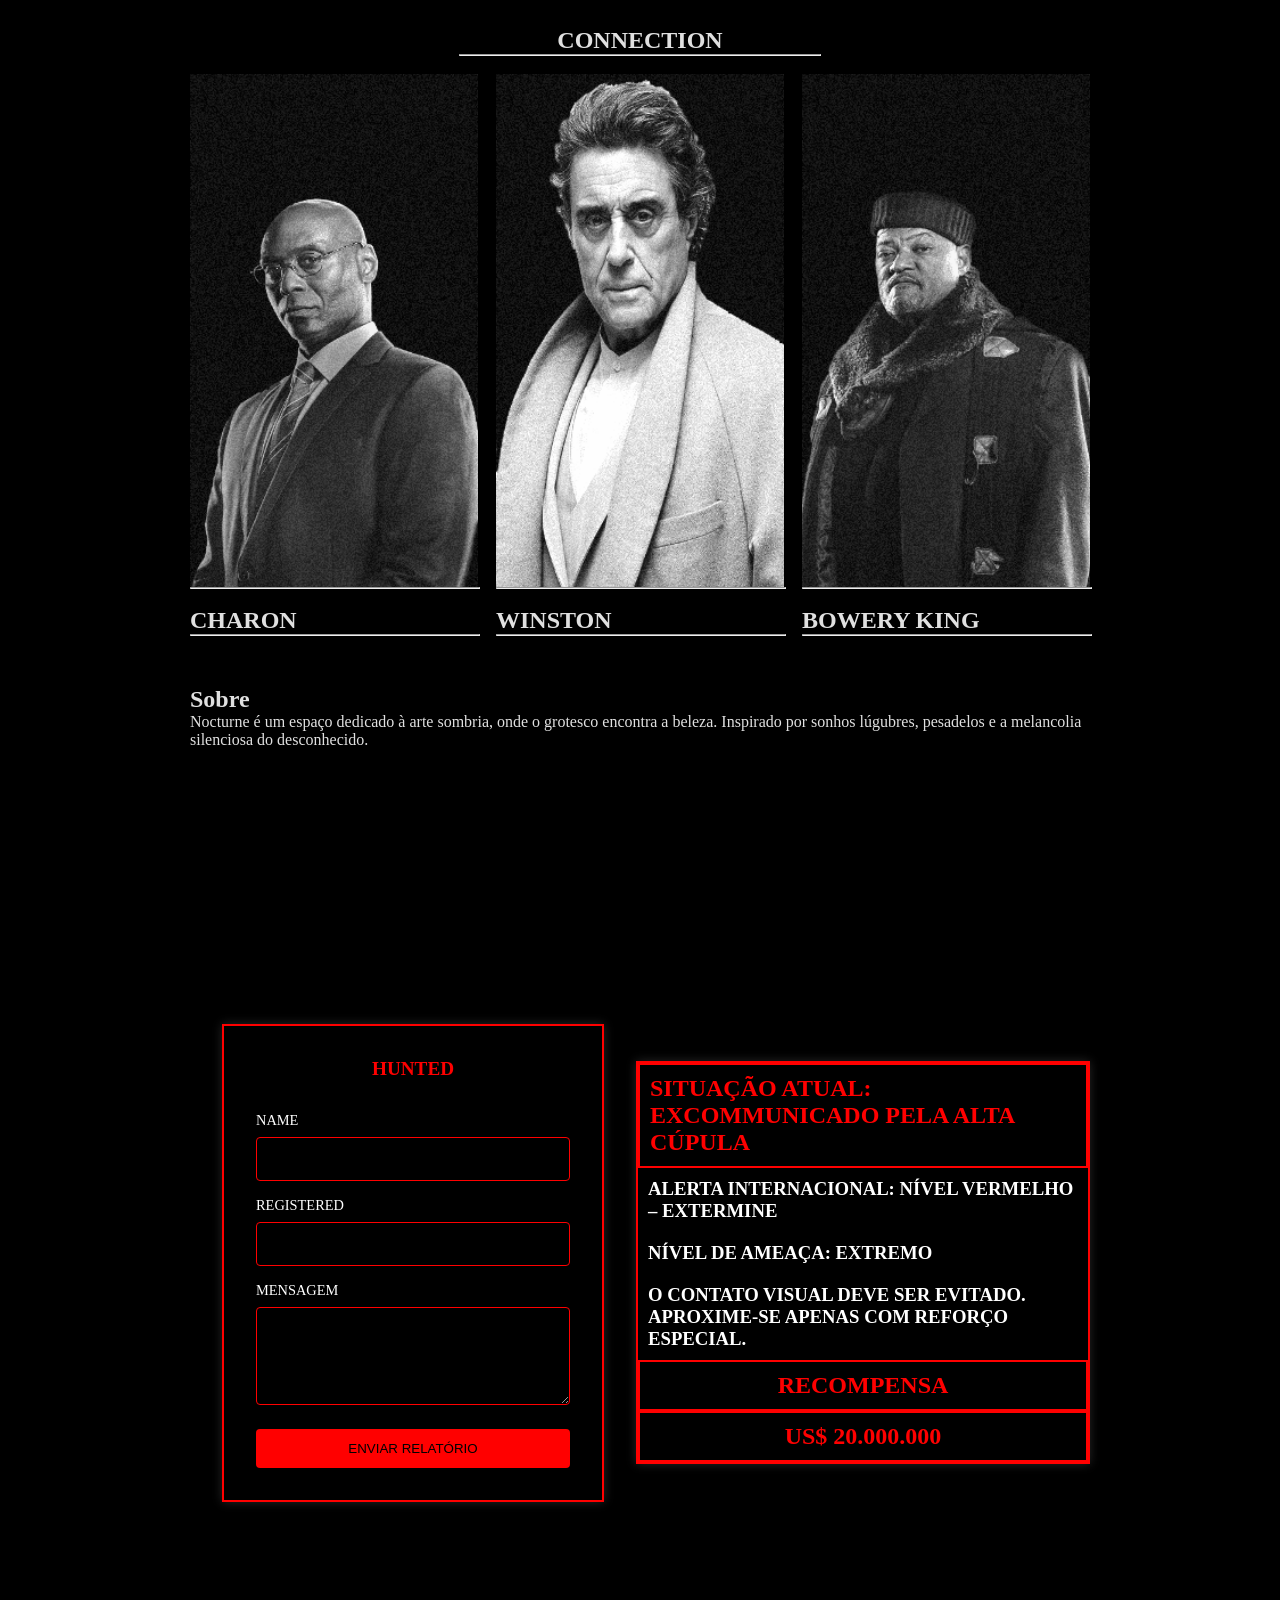
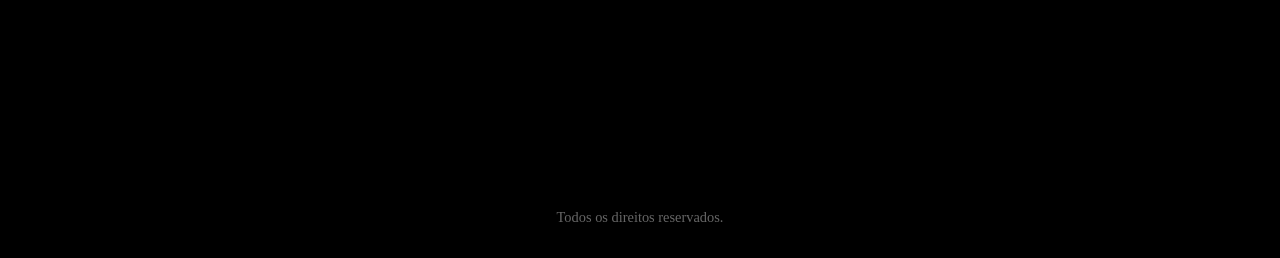
==== commit 3ebe76d8: "Update index.html" ====
--- a/index.html
+++ b/index.html
@@ -135,7 +135,7 @@
         </div>
 
         <div class="afilImg">
-          <img src="assets/gif/WISTON.gif" alt="">
+          <img src="assets/gif/wiston.gif" alt="">
           <hr style="width: 100%; color: white;">
           <br>
           <h1><b>WINSTON</b></h1>
--- a/style.css
+++ b/style.css
@@ -1,195 +1,287 @@
-*{
+* {
     padding: 0;
     margin: 0;
 
 }
 
-@font-face {
-    font-family: myforte_e;
-    src: url(assets/font/roboto/static/RobotoCondensed-ExtraBold.ttf);
-
-}
-body{
-    background-color: black;
-    color: rgb(255, 255, 255);
-}
-.header{
-    background-color: black;
-}
-
+body {
+    margin: 0;
+      
+   
+    background-size: cover;
+    background-repeat: no-repeat;
+    color: #e0e0e0;
+    font-family: 'Cinzel', serif;
+
+    
+}
+.background {
+  
+  background-image: url(assets/Img/background.jpeg) ;
+  background-size: cover;
+  background-position: center;
+  
+  
+}
+
+.overlay {
+  
+  background-color: rgb(0, 0, 0); 
+}
 /*///////// NAV ///////// */
-
-.nav_bar{
-    
-    display: flex;
-    flex-direction:row;
-    justify-content:space-around ;
-    align-items: center;
-    margin-top: 10px;
+header {
+
+    background: #000;
+    text-align: center;
+    padding: 3rem 1rem;
+}
+
+header h1 {
+    font-family: 'UnifrakturCook';
+    font-size: 3rem;
+    color: rgb(173, 131, 52);
+    margin: 0;
+}
+
+header>p {
+    margin-top: 1rem;
+    font-size: 1.2rem;
+    color: #ccc;
+}
+
+nav {
+
+    display: flex;
+    justify-content: center;
+    background-color: #1a1a1a;
+    padding: 0.5rem;
+}
+
+nav a {
+    color: #e0e0e0;
     text-decoration: none;
-}
-
-.nav_itens{
-    
-    text-decoration: none;
-    color: rgb(255, 255, 255);
-}
-
-/*////////////////// */
-/*/////////main///////// */
-
-.section1{
-    
-    display: flex;
-    flex-direction: row;
-    padding: 4%;
-    flex-wrap: wrap;
-    
-}
-/*//*/
-.foto_perfil{
-    display: flex;
-    justify-content: center;
-    align-items: center;
+    margin: 0 1rem;
+}
+
+nav a:hover {
+    color: rgb(173, 131, 52);
+}
+
+/*/////////////////////// */
+/*//////////section ///////////// */
+
+section {
+
+    max-width: 900px;
+    margin: 2rem auto;
+    padding: 0 1rem;
+}
+
+/*////////////////////////// */
+/*//////////SECTION _PERFIL ///////////// */
+
+.perfil {
+
+    display: flex;
+    flex-direction: row;
+}
+
+.foto_perfil {
+    display: flex;
+    justify-content: center;
+    align-items: center;
+    margin: 2rem;
+    padding: 0;
+
+}
+
+.img_perfil2 {
+    width: 50%;
+}
+
+/*//part2 do perfil, informação /*/
+article {
+    display: flex;
     flex-direction: column;
+    flex: 1;
     width: 50%;
-    flex: 1;
-   
-}
-
-.foto_perfil > img {
-    
-    width: 50%;
-    height: 100%;
-}
-/*//*/
-.inf_perfil{
-    flex-wrap: wrap;
-    width: 50%;
-    flex: 1;
-}
-.inf1{
+
+}
+
+.inf_perfil {
+    display: flex;
+    justify-content: center;
+    align-items: center;
+    margin: 2rem;
+    padding: 0;
+}
+
+/*////////////////////////// */
+
+/*///////////// ARSENAL ///////////// */
+
+
+.arsenal {
+    display: flex;
+    flex-direction: row;
+    justify-content: space-around;
+    gap: 2%;
+}
+
+.arsenal img {
+    width: 100%;
+    border: 2px solid #ffffff;
+
+    transition: transform 0.3s;
+}
+
+
+
+
+/*////////////////////////////// */
+
+/*////////////// section conetion//////////////// */
+
+
+.section3_inf1 {
+
     display: flex;
     flex-direction: column;
-    justify-content:center;
-    align-items: start;
-    width: 100%;
-    height: 50%;
-    flex-wrap: wrap;
-}
-
-
-
-/*//*/
-.inf_perfil2{
-
-
-    height: 50%;
-    display: flex;
-    flex-direction: row;
-    justify-content:center ;
-    align-items: center;
-}
-
-.inf2{
-    
-    width: 50%;
-    height: 100%;
-}
-
-.inf2 > img{
-    
-    width: 100%;
-    height: 100%;
-}
-
-.inf2_1{
-    
-    width: 50%;
-    height: 100%;
-}
-
-.inf2_1 > img{
-    
-    width: 100%;
-    height: 100%;
-}
-/*//*/
-/*/////////SECTION2///////*/
-.section2{
-    
-    display: flex;
-    flex-direction: column;
-    
-}
-.section2_inf1{
-    
-    display: flex;
-    flex-direction: column;
-    justify-content: center;
-    align-items: center;
-}
-.section2_inf1 > h1{
+    justify-content: center;
+    align-items: center;
+}
+
+.section3_inf1>h1 {
     margin-top: 40px;
 }
-.section2_inf2{
-    
-    display: flex;
-    flex-direction: row;
-    justify-content: center;
-    align-items: center;
-    
-}
-.inf2_afiliacao{
-    
+
+.section3_inf2 {
+
+    display: flex;
+    flex-direction: row;
+    justify-content: center;
+    align-items: center;
+
+}
+
+.inf2_afiliacao {
+
     display: flex;
     justify-content: center;
     flex-direction: row;
     gap: 2%;
     width: auto;
-   
+
+
+
+
+}
+
+.afilImg {
+
+    display: flex;
+    flex-direction: column;
+    flex: auto;
+
+
+}
+
+.inf2_afiliacao> afil_img >h1 {
+    font-size: 20px;
+}
+
+/*/////////////////////////*/
+
+/*/////////////form ///////////*/
+.section_form {
     
     
+    display: flex;
+    flex-direction: row;
+    justify-content: center;
+    align-items: center;
     
-}
-.afilImg{
-    
-    display: flex;
-    flex-direction: column;
-    flex: auto;
-    
-    
-}
-.inf2_afiliacao > afil_img > h1{
-    font-size: 20px;
-}
-/*/////////////////////////*/
-
-/*/////////SECTION3///////*/
-.section3{
-    margin-top: 40px;
-    display: flex;
-    flex-direction: row;
-    justify-content: center;
-    align-items: center;
-    flex-wrap: wrap;
-    
-}
-
-.confidencial{
-    
-    width: 40%;
-}
-
-.recompensa{
-    
+
+}
+
+.confidential_form {
+  display: flex;
+  justify-content: center;
+  align-items: center;
+  min-height: 100vh;
+  padding: 2rem;
+  background: rgba(0, 0, 0, 0.7);
+}
+
+.form_cont {
+  background-color: #000000;
+  border: 2px solid #f00; /* vermelho "confidencial" */
+  padding: 2rem;
+  max-width: 420px;
+  width: 100%;
+  
+  box-shadow: 0 0 10px rgb(39, 39, 39);
+
+}
+
+.title {
+  color: #f00;
+  text-align: center;
+  margin-bottom: 2rem;
+  font-size: 1.2rem;
+}
+
+.form_cont > label {
+  
+  display: block;
+  margin-bottom: 0.5rem;
+  margin-top: 1rem;
+  font-size: 0.9rem;
+
+  color: #ffffff;
+}
+
+.form_cont input, textarea {
+
+  width: 100%;
+  background: #000;
+  color: #fff;
+  border: 1px solid #f00;
+  padding: 0.75rem;
+  font-family: 'Share Tech Mono', monospace;
+  border-radius: 4px;
+  font-size: 1rem;
+  
+}
+
+
+
+.button {
+  margin-top: 1.5rem;
+  width: 100%;
+  background: #f00;
+  color: #000;
+  padding: 0.75rem;
+  border: none;
+  border-radius: 4px;
+  cursor: pointer;
+  
+}
+
+.button:hover {
+  background: #ff3333;
+}
+
+.recompensa {
+
     display: flex;
     flex-direction: column;
     border: 2px solid red;
     width: 50%;
-}
-
-.recompensa > div > h1 {
+    box-shadow: 0 0 10px rgb(39, 39, 39);
+}
+
+.recompensa>div>h1 {
     border: 2px solid red;
     display: flex;
     color: red;
@@ -198,7 +290,7 @@
     padding: 10px;
 }
 
-.recompensa > div > h3 {
+.recompensa>div>h3 {
     display: flex;
     color: rgb(255, 255, 255);
     justify-content: start;
@@ -206,16 +298,15 @@
     padding: 10px;
 }
 
+
+
+
 /*/////////////////////////*/
 
-/*/////////SECTION4///////*/
-.section4{
-    display: flex;
-    flex-direction: column;
-    justify-content: center;
-    align-items: center;
-}
-
-.titulo_form{
-    color: red;
-}+footer {
+    text-align: center;
+    padding: 2rem 1rem;
+    background-color: #000;
+    font-size: 0.9rem;
+    color: #666;
+}
